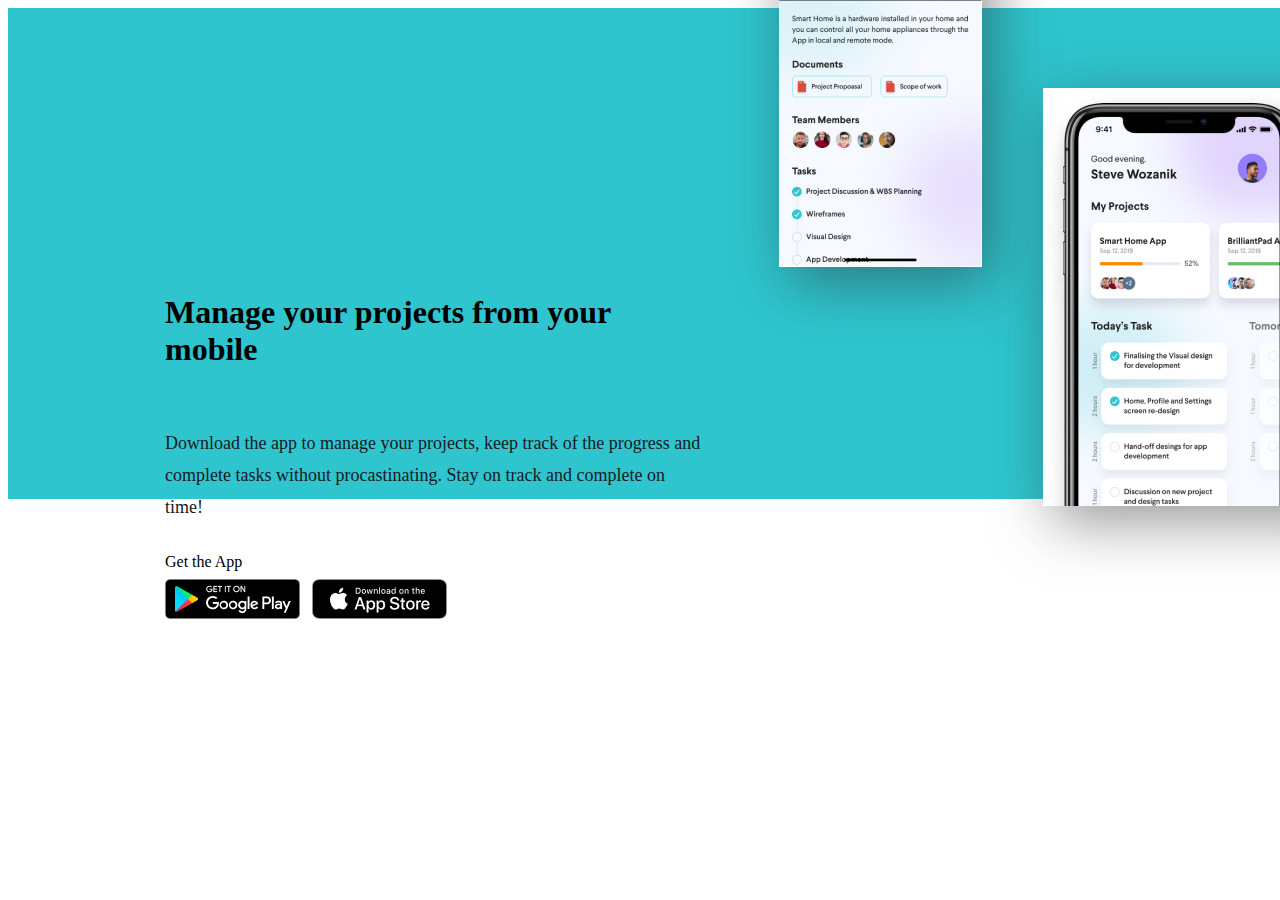
==== cta.html @ 84fe4637 "cta section changes" ====
<html>

<link href="css/cta.css" rel="stylesheet">
<div class="cta">
    <div class=phonemockup2>
        <img src="images/Phone Mockup 2.jpg">
    </div>
    <div class=phonemockup1>
        <img src="images/phone Mockup1.jpg">
    </div>

    <div class="ctacontent">
        <div class="ctamessage">
            <div class="ctasectionheading">
                <div class="ctasectionheading2">
                    <h1>
                        Manage your projects from your mobile
                    </h1>
                </div>
                <div>
                <p>
                    Download the app to manage your projects, keep track of the progress and complete tasks without
                    procastinating. Stay on track and complete on time!
                </p>
            </div>
            </div>
        </div>
        <div class="gettheapp">
            <label>Get the App</label>
            <div class="badges">
                <div class=google-play-badge>
                    <img src="images/google_play_badge.jpg">
                </div>
                <div class=app-store-badge>
                    <img src="images/app_store_badge.jpg">
                </div>
            </div>
        </div>

    </div>
</div>

</html>
---- css/cta.css ----
.cta {
    /* CTA / 6 */

    width: 1440px;
    height: 491px;

    /* Brand / Turquoise */

    background: #2EC5CE;

    /* Inside auto layout */

    flex: none;
    order: 7;
    flex-grow: 0;
}

.phonemockup1 {
    /* Phone Mockup 1 */

    position: absolute;
    width: 232px;
    height: 464px;
    left: 779px;
    top: -93px;

    /* Mobile Mockup Shadow */

    filter: drop-shadow(10px 15px 30px rgba(41, 41, 42, 0.5));
}

.phonemockup2 {
    /* Phone Mockup 2 */

    position: absolute;
    width: 232px;
    height: 464px;
    left: 1043px;
    top: 88px;

    /* Mobile Mockup Shadow */

    filter: drop-shadow(10px 15px 30px rgba(41, 41, 42, 0.5));
}

.ctacontent {
/* Content */


/* Auto layout */

display: flex;
flex-direction: column;
align-items: flex-start;
padding: 0px;
gap: 48px;

position: absolute;
width: 540px;
height: 356px;
left: 165px;
top: calc(50% - 356px/2 + 0.5px);
}

.ctamessage {
/* CTA Message */


/* Auto layout */

display: flex;
flex-direction: column;
align-items: flex-start;
padding: 0px;
gap: 8px;

width: 540px;
height: 232px;


/* Inside auto layout */

flex: none;
order: 0;
align-self: center;
flex-grow: 0;
}

.ctasectionheading {
/* Section Heading */


/* Auto layout */

display: flex;
flex-direction: column;
align-items: flex-start;
padding: 0px;
gap: 8px;

width: 540px;
height: 232px;


/* Inside auto layout */

flex: none;
order: 0;
flex-grow: 0;
}

.ctasectionheading2 {
/* Section Heading */


/* Auto layout */

display: flex;
flex-direction: column;
align-items: flex-start;
padding: 0px;
gap: 8px;

width: 540px;
height: 128px;


/* Inside auto layout */

flex: none;
order: 0;
flex-grow: 0;
}

h2 {
/* Section Title */


width: 540px;
height: 128px;

/* Heading / H2 */

font-family: 'Inter';
font-style: normal;
font-weight: 800;
font-size: 48px;
line-height: 64px;
/* or 133% */

font-feature-settings: 'salt' on, 'liga' off;

/* Text / Gray 900 */

color: #18191F;


/* Inside auto layout */

flex: none;
order: 0;
flex-grow: 0;
}

p {
/* Description */

width: 540px;
height: 96px;

/* Lead / Lead 1 */

font-family: 'Inter';
font-style: normal;
font-weight: 400;
font-size: 18px;
line-height: 32px;
/* or 178% */

font-feature-settings: 'salt' on, 'liga' off;

/* Text / Gray 900 */

color: #18191F;


/* Inside auto layout */

flex: none;
order: 1;
align-self: stretch;
flex-grow: 0;
}

.gettheapp {
    /* Get the App */
    /* Auto layout */

    display: flex;
    flex-direction: column;
    align-items: flex-start;
    padding: 0px;
    gap: 8px;

    width: 282px;
    height: 76px;


    /* Inside auto layout */

    flex: none;
    order: 1;
    align-self: flex-start;
    flex-grow: 0;
}

.label {
    width: 104px;
    height: 28px;

    /* Subtitle / Subtitle 2 */

    font-family: 'Inter';
    font-style: normal;
    font-weight: 500;
    font-size: 18px;
    line-height: 28px;
    /* identical to box height, or 156% */

    font-feature-settings: 'salt' on, 'liga' off;

    /* Text / Gray 900 */

    color: #18191F;


    /* Inside auto layout */

    flex: none;
    order: 0;
    align-self: flex-start;
    flex-grow: 0;
}

.badges {
    /* Badges */
    /* Auto layout */

    display: flex;
    flex-direction: row;
    align-items: flex-start;
    padding: 0px;
    gap: 12px;

    width: 282px;
    height: 40px;


    /* Inside auto layout */

    flex: none;
    order: 1;
    align-self: center;
    flex-grow: 0;
}

.google-play-badge {
    /* Download Badge / Google Play Badge */


    width: 135px;
    height: 40px;


    /* Inside auto layout */

    flex: none;
    order: 0;
    flex-grow: 0;
}

.app-store-badge {
    /* Download Badge / App Store Badge */


    width: 135px;
    height: 40px;


    /* Inside auto layout */

    flex: none;
    order: 1;
    flex-grow: 0;
}
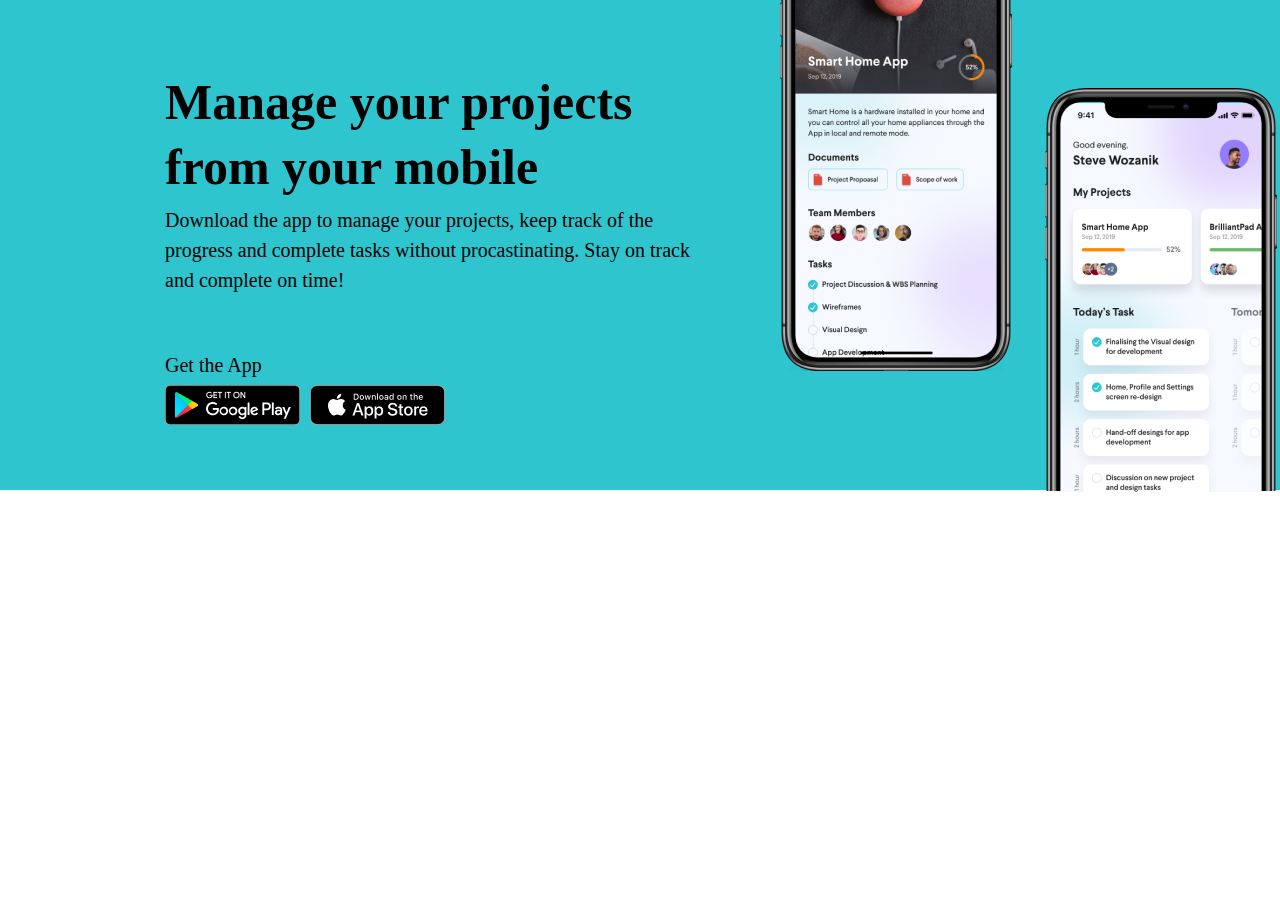
==== commit cb5bcb83: "CTA, Stats, Feature Single 5 and 6 are updated" ====
--- a/cta.html
+++ b/cta.html
@@ -1,43 +1,53 @@
 <html>
 
-<link href="css/cta.css" rel="stylesheet">
-<div class="cta">
-    <div class=phonemockup2>
-        <img src="images/Phone Mockup 2.jpg">
-    </div>
-    <div class=phonemockup1>
-        <img src="images/phone Mockup1.jpg">
-    </div>
+<head>
+    <title>CTA</title>
+    <link href="css/cta.css" rel="stylesheet">
+</head>
 
-    <div class="ctacontent">
-        <div class="ctamessage">
-            <div class="ctasectionheading">
-                <div class="ctasectionheading2">
-                    <h1>
-                        Manage your projects from your mobile
-                    </h1>
-                </div>
-                <div>
-                <p>
+<body>
+    <div class="cta">
+        <div class="phoneMockup2">
+            <div class="ctaScreen2">
+                <img src="images/CtaScreen2.png">
+            </div>
+            <div class="iphoneX2">
+                <img src="images/CtaIphoneX2.png">
+            </div>
+        </div>
+        <div class="phoneMockup1">
+            <div class="ctaScreen1">
+                <img src="images/CtaScreen1.png">
+            </div>
+            <div class="iphoneX1">
+                <img src="images/CtaIphoneX1.png">
+            </div>
+        </div>
+        <div class="content">
+            <div class="ctaMessage">
+                <h2 class="sectionHeading">
+                    Manage your projects from your mobile
+                </h2>
+                <p class="description">
                     Download the app to manage your projects, keep track of the progress and complete tasks without
                     procastinating. Stay on track and complete on time!
                 </p>
             </div>
-            </div>
-        </div>
-        <div class="gettheapp">
-            <label>Get the App</label>
-            <div class="badges">
-                <div class=google-play-badge>
-                    <img src="images/google_play_badge.jpg">
-                </div>
-                <div class=app-store-badge>
-                    <img src="images/app_store_badge.jpg">
+            <div class="getTheApp">
+                <p class="subTitle">
+                    Get the App
+                </p>
+                <div class="badges">
+                    <div class="googlePlay">
+                        <img src="images/GooglePlayBadge.png">
+                    </div>
+                    <div class="appStore">
+                        <img src="images/AppStoreBadge.png">
+                    </div>
                 </div>
             </div>
         </div>
-
     </div>
-</div>
+</body>
 
 </html>--- a/css/cta.css
+++ b/css/cta.css
@@ -1,295 +1,130 @@
-.cta {
-    /* CTA / 6 */
-
-    width: 1440px;
-    height: 491px;
-
-    /* Brand / Turquoise */
-
-    background: #2EC5CE;
-
-    /* Inside auto layout */
-
-    flex: none;
-    order: 7;
-    flex-grow: 0;
+* {
+    margin: 0;
+    padding: 0;
+    box-sizing: border-box;
 }
 
-.phonemockup1 {
-    /* Phone Mockup 1 */
-
-    position: absolute;
-    width: 232px;
-    height: 464px;
-    left: 779px;
-    top: -93px;
-
-    /* Mobile Mockup Shadow */
-
-    filter: drop-shadow(10px 15px 30px rgba(41, 41, 42, 0.5));
+.cta {
+    width: 1440px;
+    height: 490px;
+    top: 4280px;
+    background: #2EC5CE;
 }
 
-.phonemockup2 {
-    /* Phone Mockup 2 */
-
+.phoneMockup2 {
     position: absolute;
-    width: 232px;
-    height: 464px;
-    left: 1043px;
+    width: 230px;
+    height: 465px;
+    left: 1045px;
     top: 88px;
-
-    /* Mobile Mockup Shadow */
-
-    filter: drop-shadow(10px 15px 30px rgba(41, 41, 42, 0.5));
 }
 
-.ctacontent {
-/* Content */
-
-
-/* Auto layout */
-
-display: flex;
-flex-direction: column;
-align-items: flex-start;
-padding: 0px;
-gap: 48px;
-
-position: absolute;
-width: 540px;
-height: 356px;
-left: 165px;
-top: calc(50% - 356px/2 + 0.5px);
+.ctaScreen2 {
+    position: absolute;
+    width: 200px;
+    height: 440px;
+    left: 15px;
+    top: 15px;
 }
 
-.ctamessage {
-/* CTA Message */
-
-
-/* Auto layout */
-
-display: flex;
-flex-direction: column;
-align-items: flex-start;
-padding: 0px;
-gap: 8px;
-
-width: 540px;
-height: 232px;
-
-
-/* Inside auto layout */
-
-flex: none;
-order: 0;
-align-self: center;
-flex-grow: 0;
+.iphoneX2 {
+    position: absolute;
+    width: 230px;
+    height: 465px;
 }
 
-.ctasectionheading {
-/* Section Heading */
-
-
-/* Auto layout */
-
-display: flex;
-flex-direction: column;
-align-items: flex-start;
-padding: 0px;
-gap: 8px;
-
-width: 540px;
-height: 232px;
-
-
-/* Inside auto layout */
-
-flex: none;
-order: 0;
-flex-grow: 0;
+.phoneMockup1 {
+    position: absolute;
+    width: 230px;
+    height: 465px;
+    top: -15px;
+    left: 780px;
 }
 
-.ctasectionheading2 {
-/* Section Heading */
-
-
-/* Auto layout */
-
-display: flex;
-flex-direction: column;
-align-items: flex-start;
-padding: 0px;
-gap: 8px;
-
-width: 540px;
-height: 128px;
-
-
-/* Inside auto layout */
-
-flex: none;
-order: 0;
-flex-grow: 0;
+.ctaScreen1 {
+    position: absolute;
+    width: 200px;
+    height: 440px;
+    left: 15px;
+    top: 15px;
 }
 
-h2 {
-/* Section Title */
-
-
-width: 540px;
-height: 128px;
-
-/* Heading / H2 */
-
-font-family: 'Inter';
-font-style: normal;
-font-weight: 800;
-font-size: 48px;
-line-height: 64px;
-/* or 133% */
-
-font-feature-settings: 'salt' on, 'liga' off;
-
-/* Text / Gray 900 */
-
-color: #18191F;
-
-
-/* Inside auto layout */
-
-flex: none;
-order: 0;
-flex-grow: 0;
+.iphoneX1 {
+    position: absolute;
+    width: 230px;
+    height: 465px;
+    top: 15px;
 }
 
-p {
-/* Description */
-
-width: 540px;
-height: 96px;
-
-/* Lead / Lead 1 */
-
-font-family: 'Inter';
-font-style: normal;
-font-weight: 400;
-font-size: 18px;
-line-height: 32px;
-/* or 178% */
-
-font-feature-settings: 'salt' on, 'liga' off;
-
-/* Text / Gray 900 */
-
-color: #18191F;
-
-
-/* Inside auto layout */
-
-flex: none;
-order: 1;
-align-self: stretch;
-flex-grow: 0;
+.content {
+    position: absolute;
+    width: 540px;
+    height: 356px;
+    left: 165px;
+    top: 70px;
+    gap: 50px;
 }
 
-.gettheapp {
-    /* Get the App */
-    /* Auto layout */
-
-    display: flex;
-    flex-direction: column;
-    align-items: flex-start;
-    padding: 0px;
-    gap: 8px;
-
-    width: 282px;
-    height: 76px;
-
-
-    /* Inside auto layout */
-
-    flex: none;
-    order: 1;
-    align-self: flex-start;
-    flex-grow: 0;
+.ctaMessage {
+    width: 540px;
+    height: 230px;
+    gap: 10px;
 }
 
-.label {
-    width: 104px;
-    height: 28px;
+.sectionHeading {
+    width: 540px;
+    height: 130px;
+    font-family: 'Inter';
+    font-weight: 800;
+    font-size: 50px;
+    line-height: 65px;
+}
 
-    /* Subtitle / Subtitle 2 */
+.description {
+    position: absolute;
+    width: 540px;
+    height: 95px;
+    top: 135px;
+    font-family: 'Inter';
+    font-weight: 400;
+    font-size: 20px;
+    line-height: 30px;
+}
 
+.getTheApp {
+    position: absolute;
+    width: 280px;
+    height: 75px;
+    top: 280px;
+    gap: 10px;
+}
+
+.subTitle {
+    width: 105px;
+    height: 30px;
     font-family: 'Inter';
-    font-style: normal;
     font-weight: 500;
-    font-size: 18px;
-    line-height: 28px;
-    /* identical to box height, or 156% */
-
-    font-feature-settings: 'salt' on, 'liga' off;
-
-    /* Text / Gray 900 */
-
-    color: #18191F;
-
-
-    /* Inside auto layout */
-
-    flex: none;
-    order: 0;
-    align-self: flex-start;
-    flex-grow: 0;
+    font-size: 20px;
+    line-height: 30px;
 }
 
 .badges {
-    /* Badges */
-    /* Auto layout */
-
-    display: flex;
-    flex-direction: row;
-    align-items: flex-start;
-    padding: 0px;
-    gap: 12px;
-
-    width: 282px;
+    position: absolute;
+    width: 280px;
     height: 40px;
-
-
-    /* Inside auto layout */
-
-    flex: none;
-    order: 1;
-    align-self: center;
-    flex-grow: 0;
+    top: 35px;
+    gap: 15px;
 }
 
-.google-play-badge {
-    /* Download Badge / Google Play Badge */
-
-
+.googlePlay {
+    position: absolute;
     width: 135px;
     height: 40px;
-
-
-    /* Inside auto layout */
-
-    flex: none;
-    order: 0;
-    flex-grow: 0;
 }
 
-.app-store-badge {
-    /* Download Badge / App Store Badge */
-
-
+.appStore {
+    position: absolute;
     width: 135px;
     height: 40px;
-
-
-    /* Inside auto layout */
-
-    flex: none;
-    order: 1;
-    flex-grow: 0;
+    left: 145px;
 }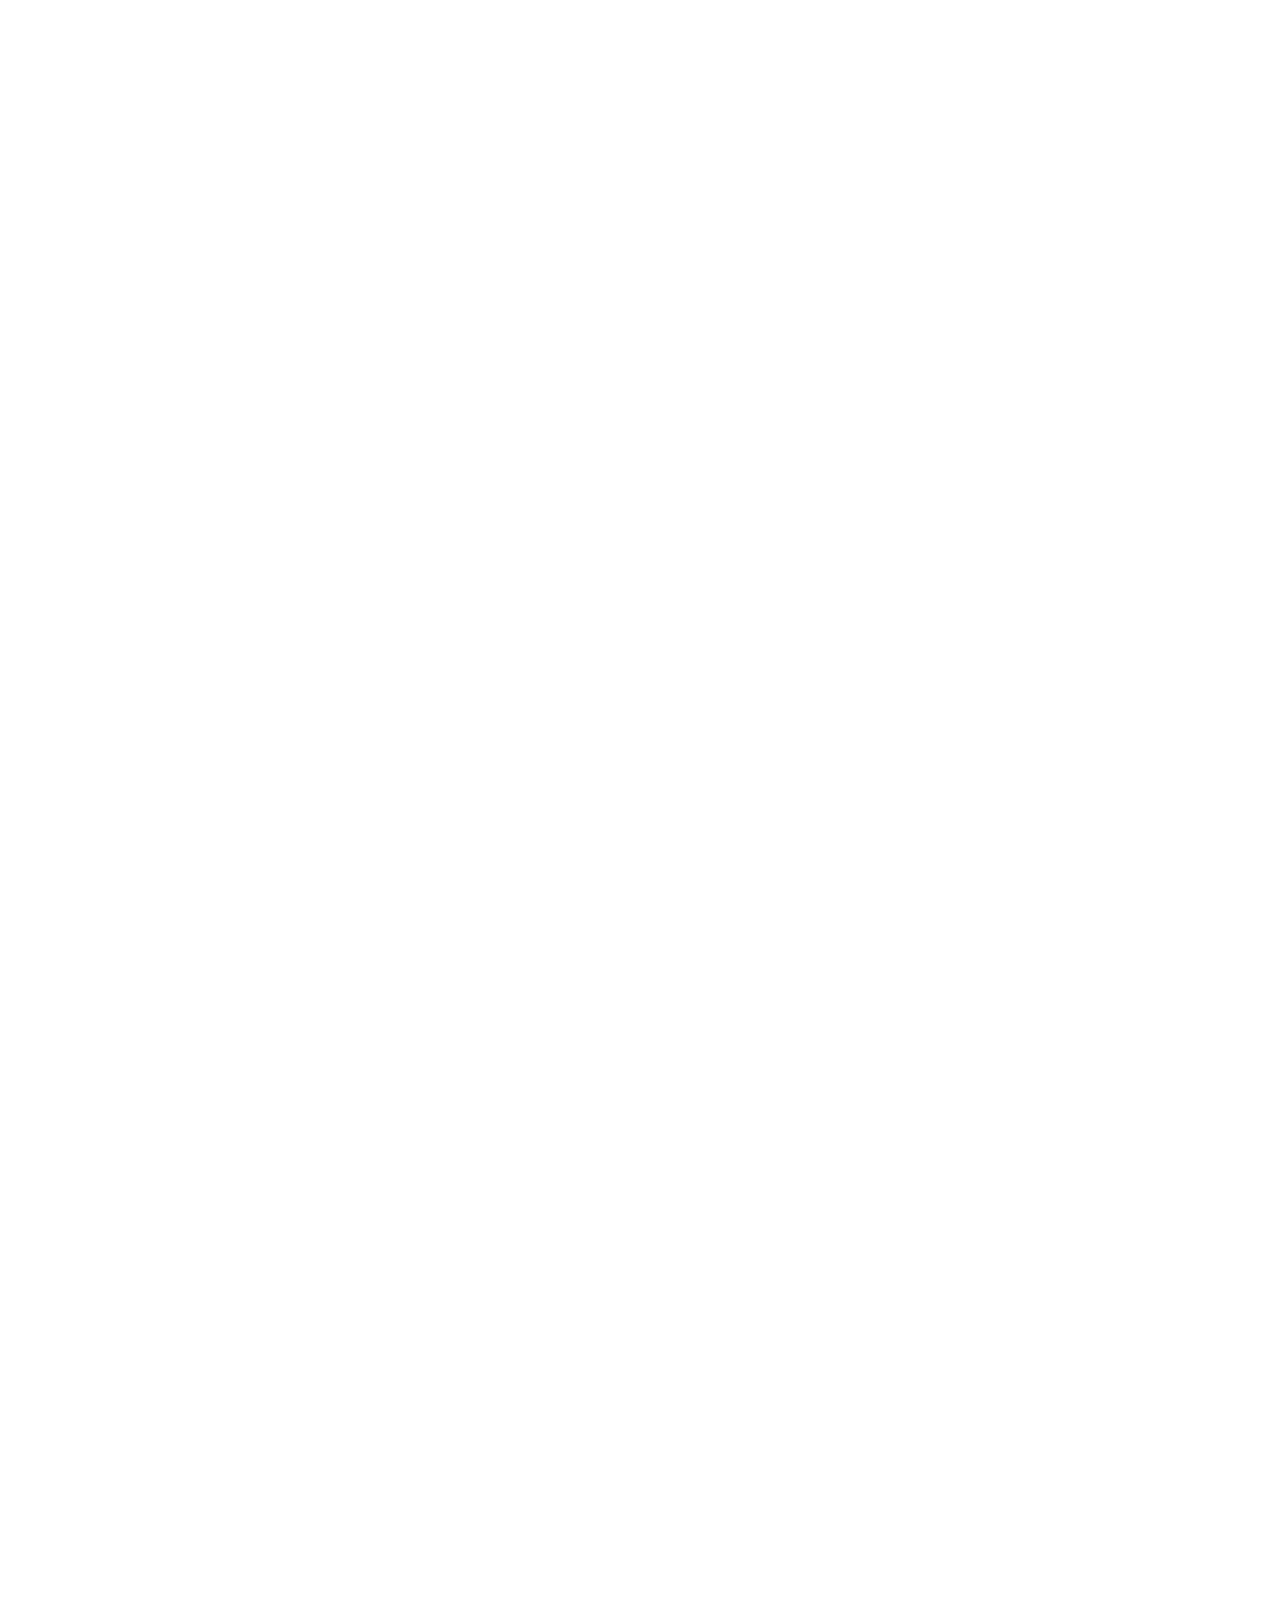
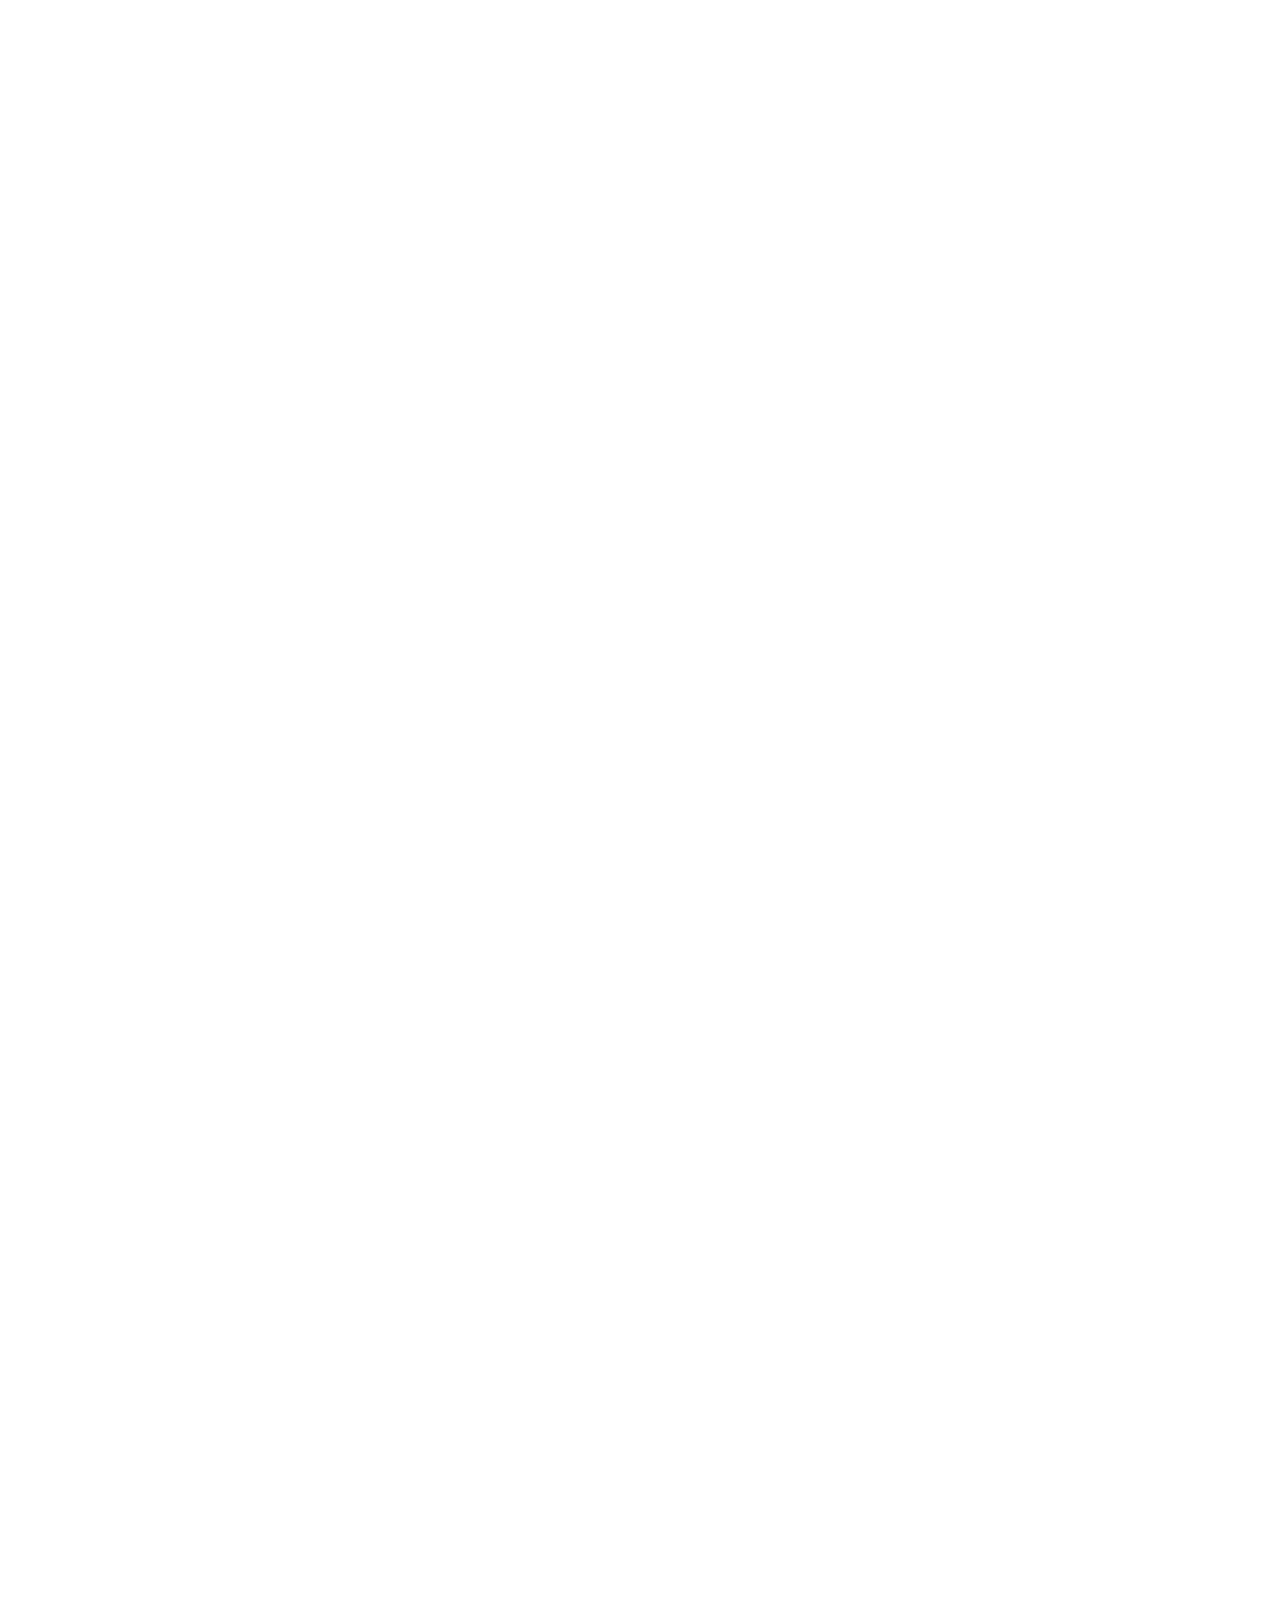
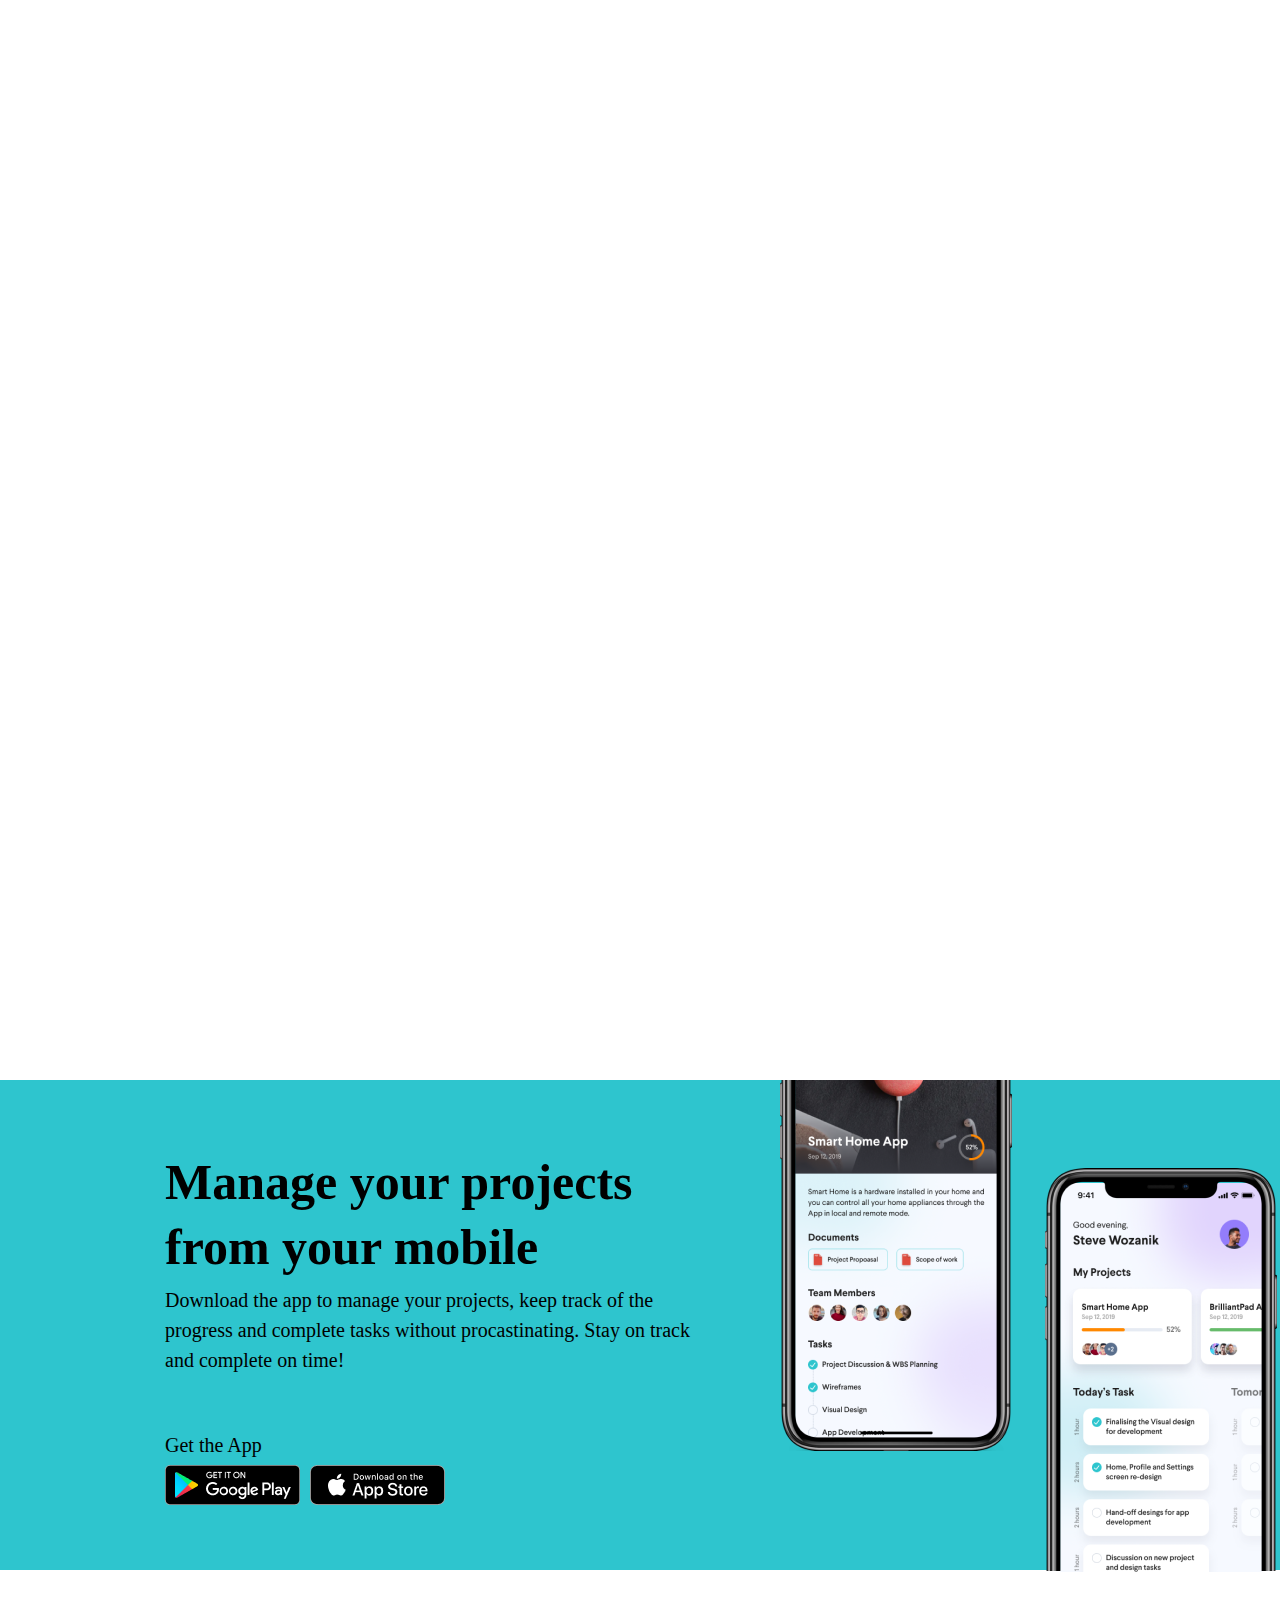
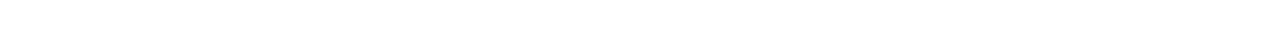
==== commit b5f4030b: "Added index html and modified other css" ====
--- a/cta.html
+++ b/cta.html
@@ -7,41 +7,41 @@
 
 <body>
     <div class="cta">
-        <div class="phoneMockup2">
+        <div class="ctaPhoneMockup2">
             <div class="ctaScreen2">
                 <img src="images/CtaScreen2.png">
             </div>
-            <div class="iphoneX2">
+            <div class="ctaIphoneX2">
                 <img src="images/CtaIphoneX2.png">
             </div>
         </div>
-        <div class="phoneMockup1">
+        <div class="ctaPhoneMockup1">
             <div class="ctaScreen1">
                 <img src="images/CtaScreen1.png">
             </div>
-            <div class="iphoneX1">
+            <div class="ctaIphoneX1">
                 <img src="images/CtaIphoneX1.png">
             </div>
         </div>
-        <div class="content">
+        <div class="ctaContent">
             <div class="ctaMessage">
-                <h2 class="sectionHeading">
+                <h2 class="ctaHeading">
                     Manage your projects from your mobile
                 </h2>
-                <p class="description">
+                <p class="ctaDescription">
                     Download the app to manage your projects, keep track of the progress and complete tasks without
                     procastinating. Stay on track and complete on time!
                 </p>
             </div>
             <div class="getTheApp">
-                <p class="subTitle">
+                <p class="ctaSubTitle">
                     Get the App
                 </p>
-                <div class="badges">
-                    <div class="googlePlay">
+                <div class="ctaBadges">
+                    <div class="ctaGooglePlay">
                         <img src="images/GooglePlayBadge.png">
                     </div>
-                    <div class="appStore">
+                    <div class="ctaAppStore">
                         <img src="images/AppStoreBadge.png">
                     </div>
                 </div>
--- a/css/cta.css
+++ b/css/cta.css
@@ -9,9 +9,10 @@
     height: 490px;
     top: 4280px;
     background: #2EC5CE;
+    position: absolute;
 }
 
-.phoneMockup2 {
+.ctaPhoneMockup2 {
     position: absolute;
     width: 230px;
     height: 465px;
@@ -27,13 +28,13 @@
     top: 15px;
 }
 
-.iphoneX2 {
+.ctaIphoneX2 {
     position: absolute;
     width: 230px;
     height: 465px;
 }
 
-.phoneMockup1 {
+.ctaPhoneMockup1 {
     position: absolute;
     width: 230px;
     height: 465px;
@@ -49,14 +50,14 @@
     top: 15px;
 }
 
-.iphoneX1 {
+.ctaIphoneX1 {
     position: absolute;
     width: 230px;
     height: 465px;
     top: 15px;
 }
 
-.content {
+.ctaContent {
     position: absolute;
     width: 540px;
     height: 356px;
@@ -71,7 +72,7 @@
     gap: 10px;
 }
 
-.sectionHeading {
+.ctaHeading {
     width: 540px;
     height: 130px;
     font-family: 'Inter';
@@ -80,7 +81,7 @@
     line-height: 65px;
 }
 
-.description {
+.ctaDescription {
     position: absolute;
     width: 540px;
     height: 95px;
@@ -99,7 +100,7 @@
     gap: 10px;
 }
 
-.subTitle {
+.ctaSubTitle {
     width: 105px;
     height: 30px;
     font-family: 'Inter';
@@ -108,7 +109,7 @@
     line-height: 30px;
 }
 
-.badges {
+.ctaBadges {
     position: absolute;
     width: 280px;
     height: 40px;
@@ -116,13 +117,13 @@
     gap: 15px;
 }
 
-.googlePlay {
+.ctaGooglePlay {
     position: absolute;
     width: 135px;
     height: 40px;
 }
 
-.appStore {
+.ctaAppStore {
     position: absolute;
     width: 135px;
     height: 40px;
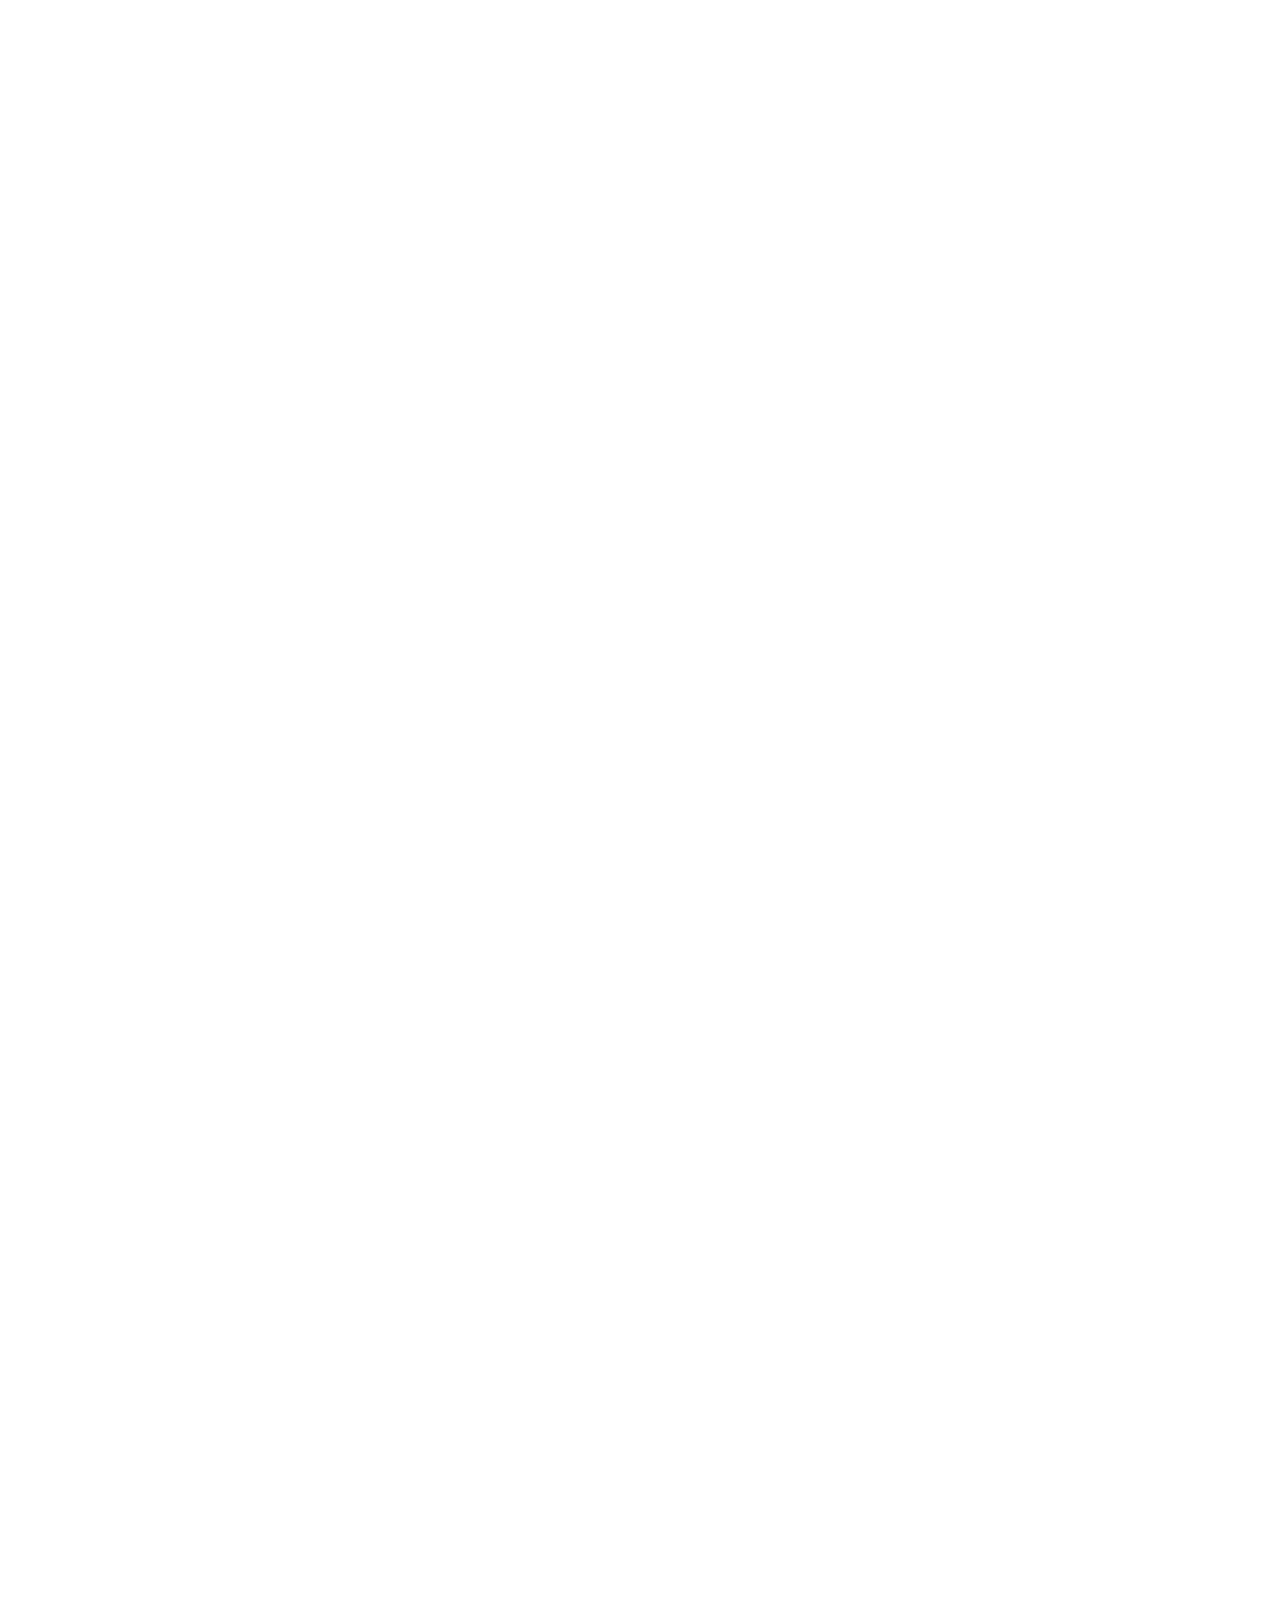
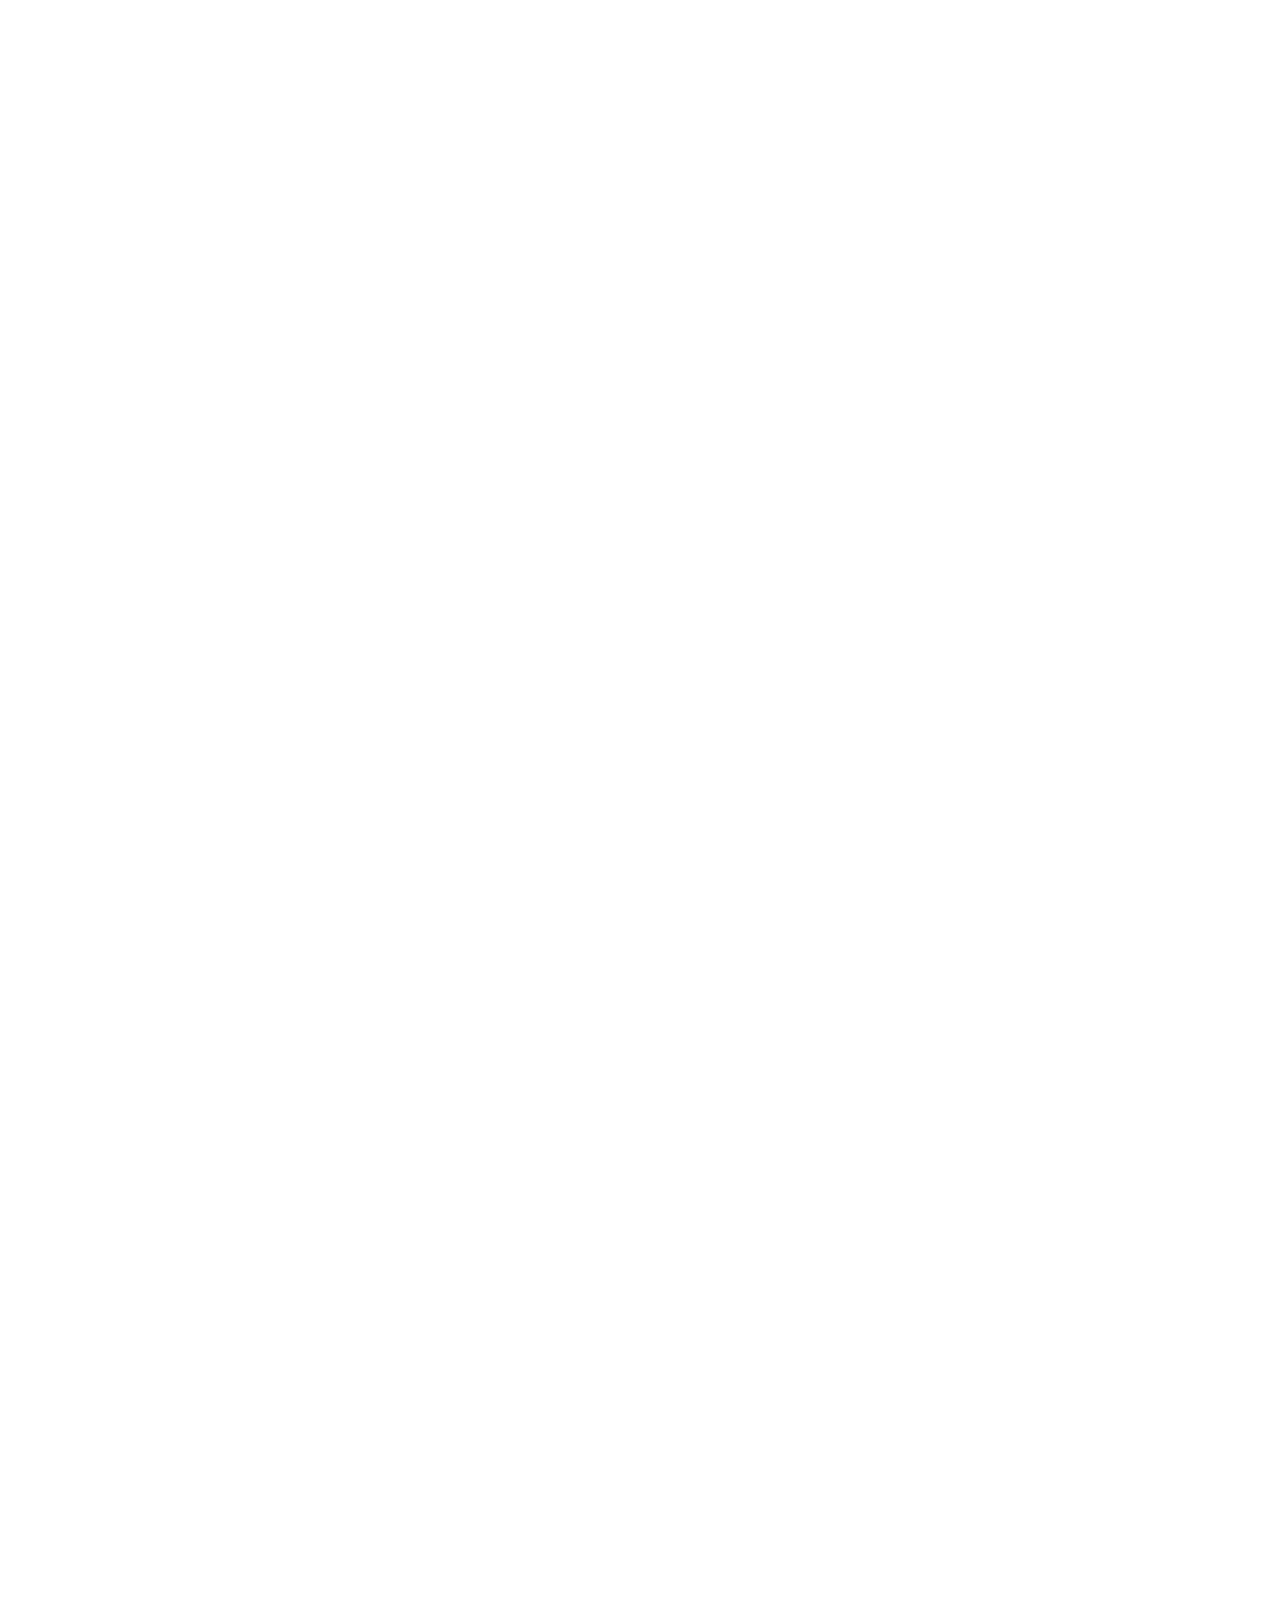
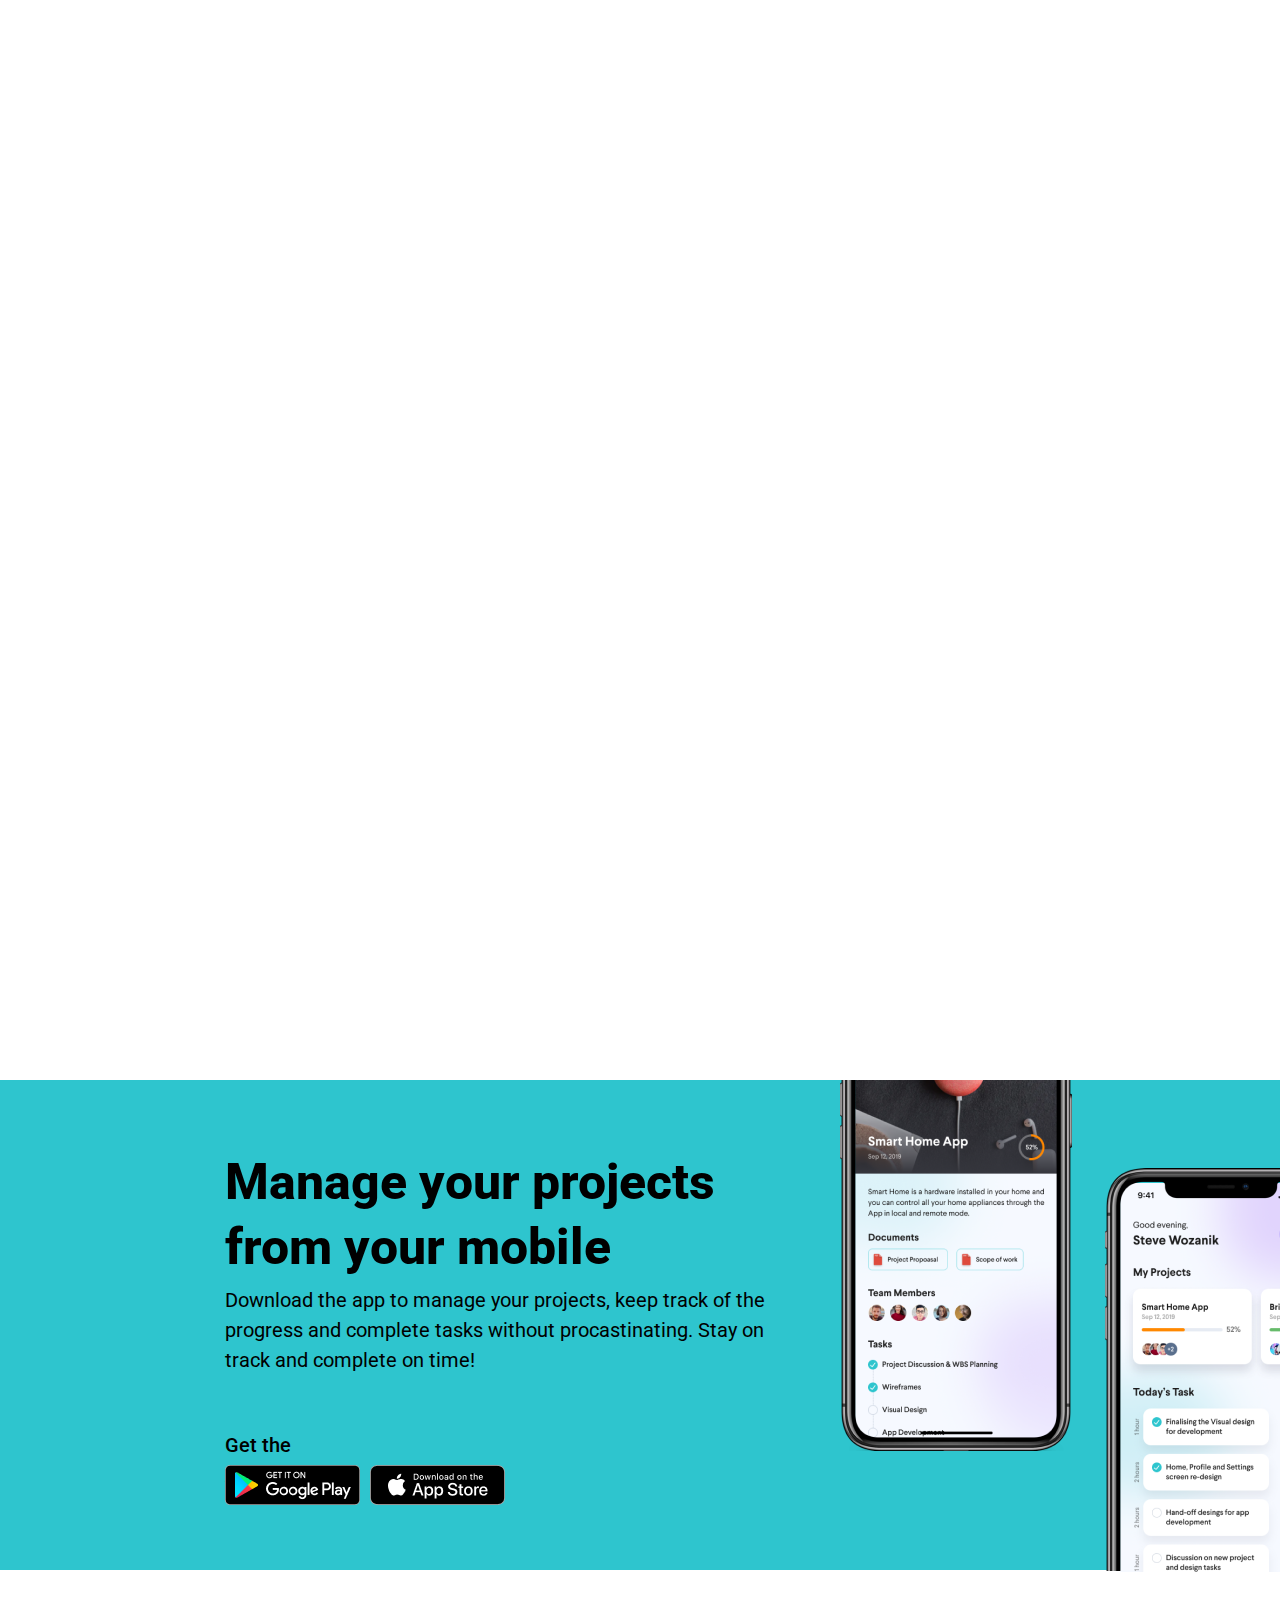
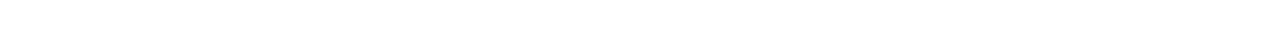
==== commit 1858fbd2: "modified given issues" ====
--- a/cta.html
+++ b/cta.html
@@ -2,6 +2,7 @@
 
 <head>
     <title>CTA</title>
+    <link href="https://fonts.googleapis.com/css2?family=Roboto:wght@300;900&display=swap" rel="stylesheet">
     <link href="css/cta.css" rel="stylesheet">
 </head>
 
--- a/css/cta.css
+++ b/css/cta.css
@@ -5,7 +5,7 @@
 }
 
 .cta {
-    width: 1440px;
+    width: 100%;
     height: 490px;
     top: 4280px;
     background: #2EC5CE;
@@ -16,7 +16,7 @@
     position: absolute;
     width: 230px;
     height: 465px;
-    left: 1045px;
+    left: 1105px;
     top: 88px;
 }
 
@@ -39,7 +39,7 @@
     width: 230px;
     height: 465px;
     top: -15px;
-    left: 780px;
+    left: 840px;
 }
 
 .ctaScreen1 {
@@ -61,7 +61,7 @@
     position: absolute;
     width: 540px;
     height: 356px;
-    left: 165px;
+    left: 225px;
     top: 70px;
     gap: 50px;
 }
@@ -75,7 +75,7 @@
 .ctaHeading {
     width: 540px;
     height: 130px;
-    font-family: 'Inter';
+    font-family: 'Roboto';
     font-weight: 800;
     font-size: 50px;
     line-height: 65px;
@@ -86,7 +86,7 @@
     width: 540px;
     height: 95px;
     top: 135px;
-    font-family: 'Inter';
+    font-family: 'Roboto';
     font-weight: 400;
     font-size: 20px;
     line-height: 30px;
@@ -103,7 +103,7 @@
 .ctaSubTitle {
     width: 105px;
     height: 30px;
-    font-family: 'Inter';
+    font-family: 'Roboto';
     font-weight: 500;
     font-size: 20px;
     line-height: 30px;
